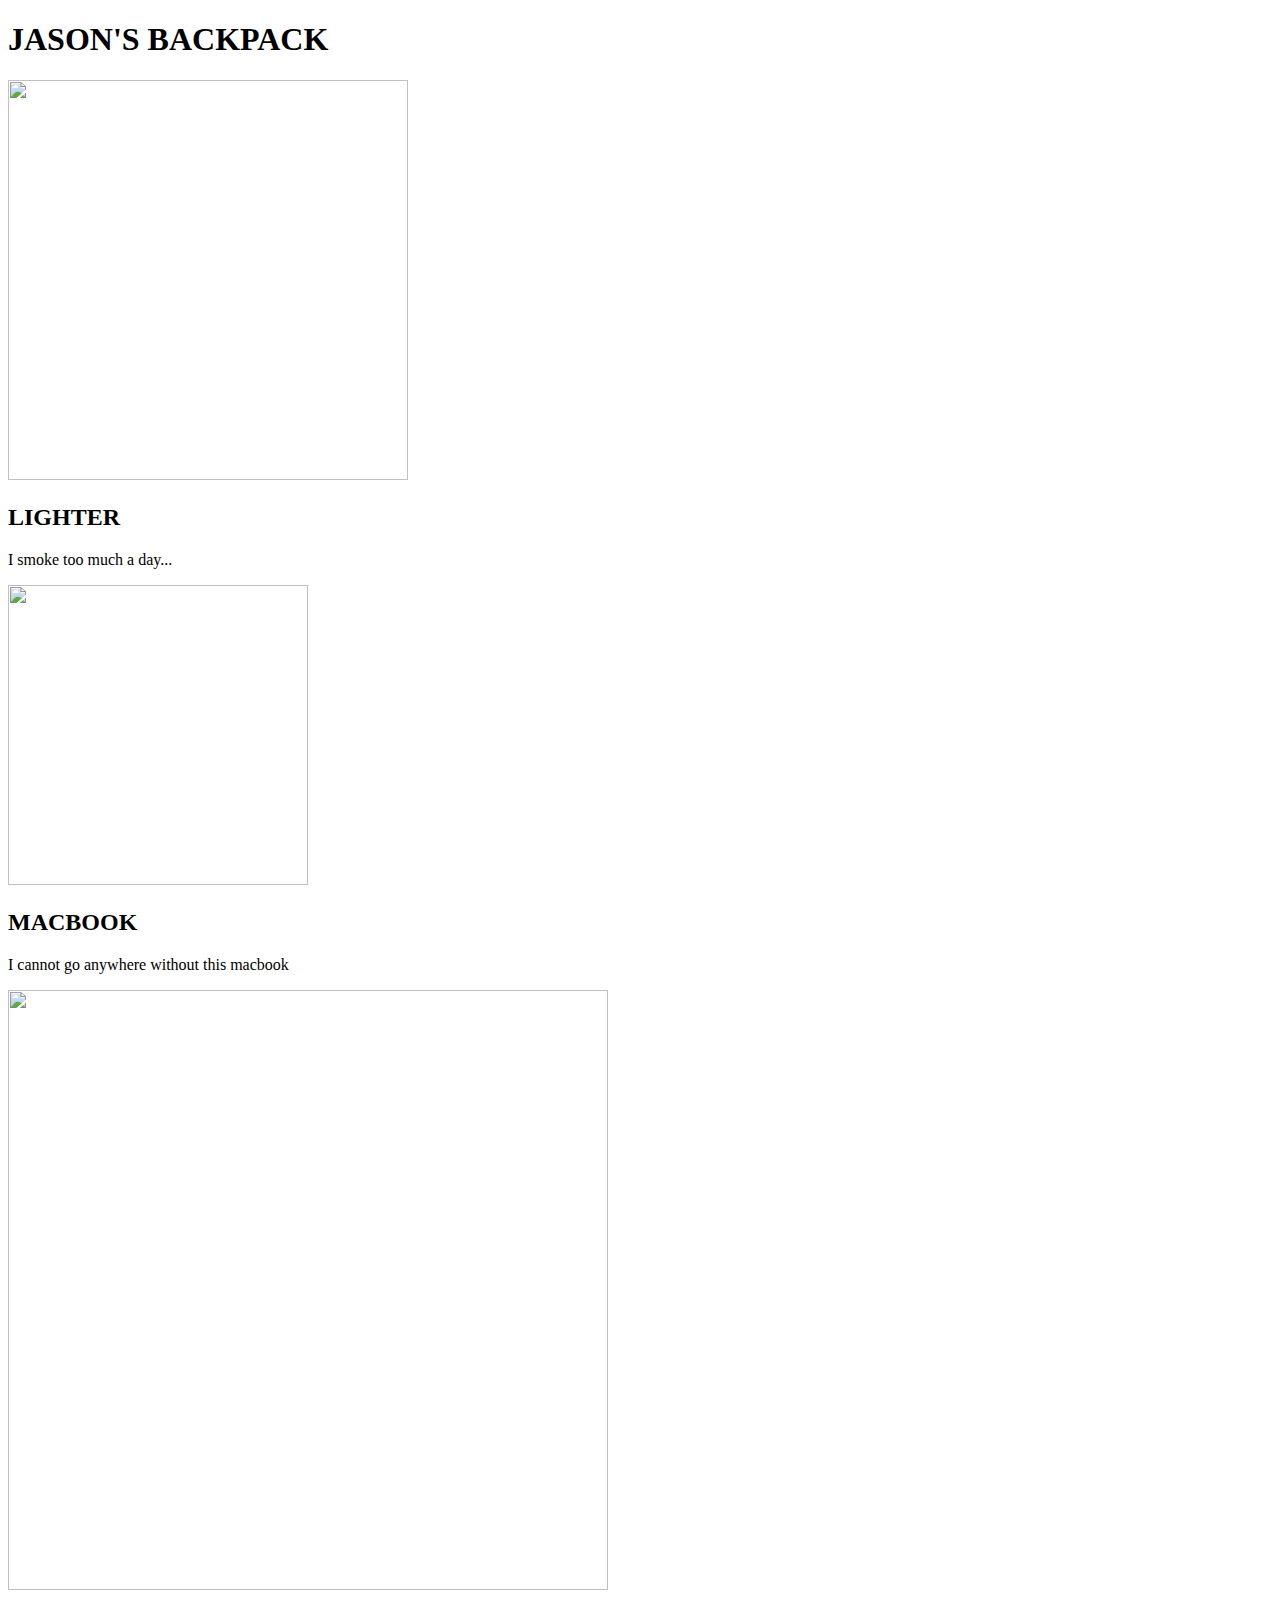
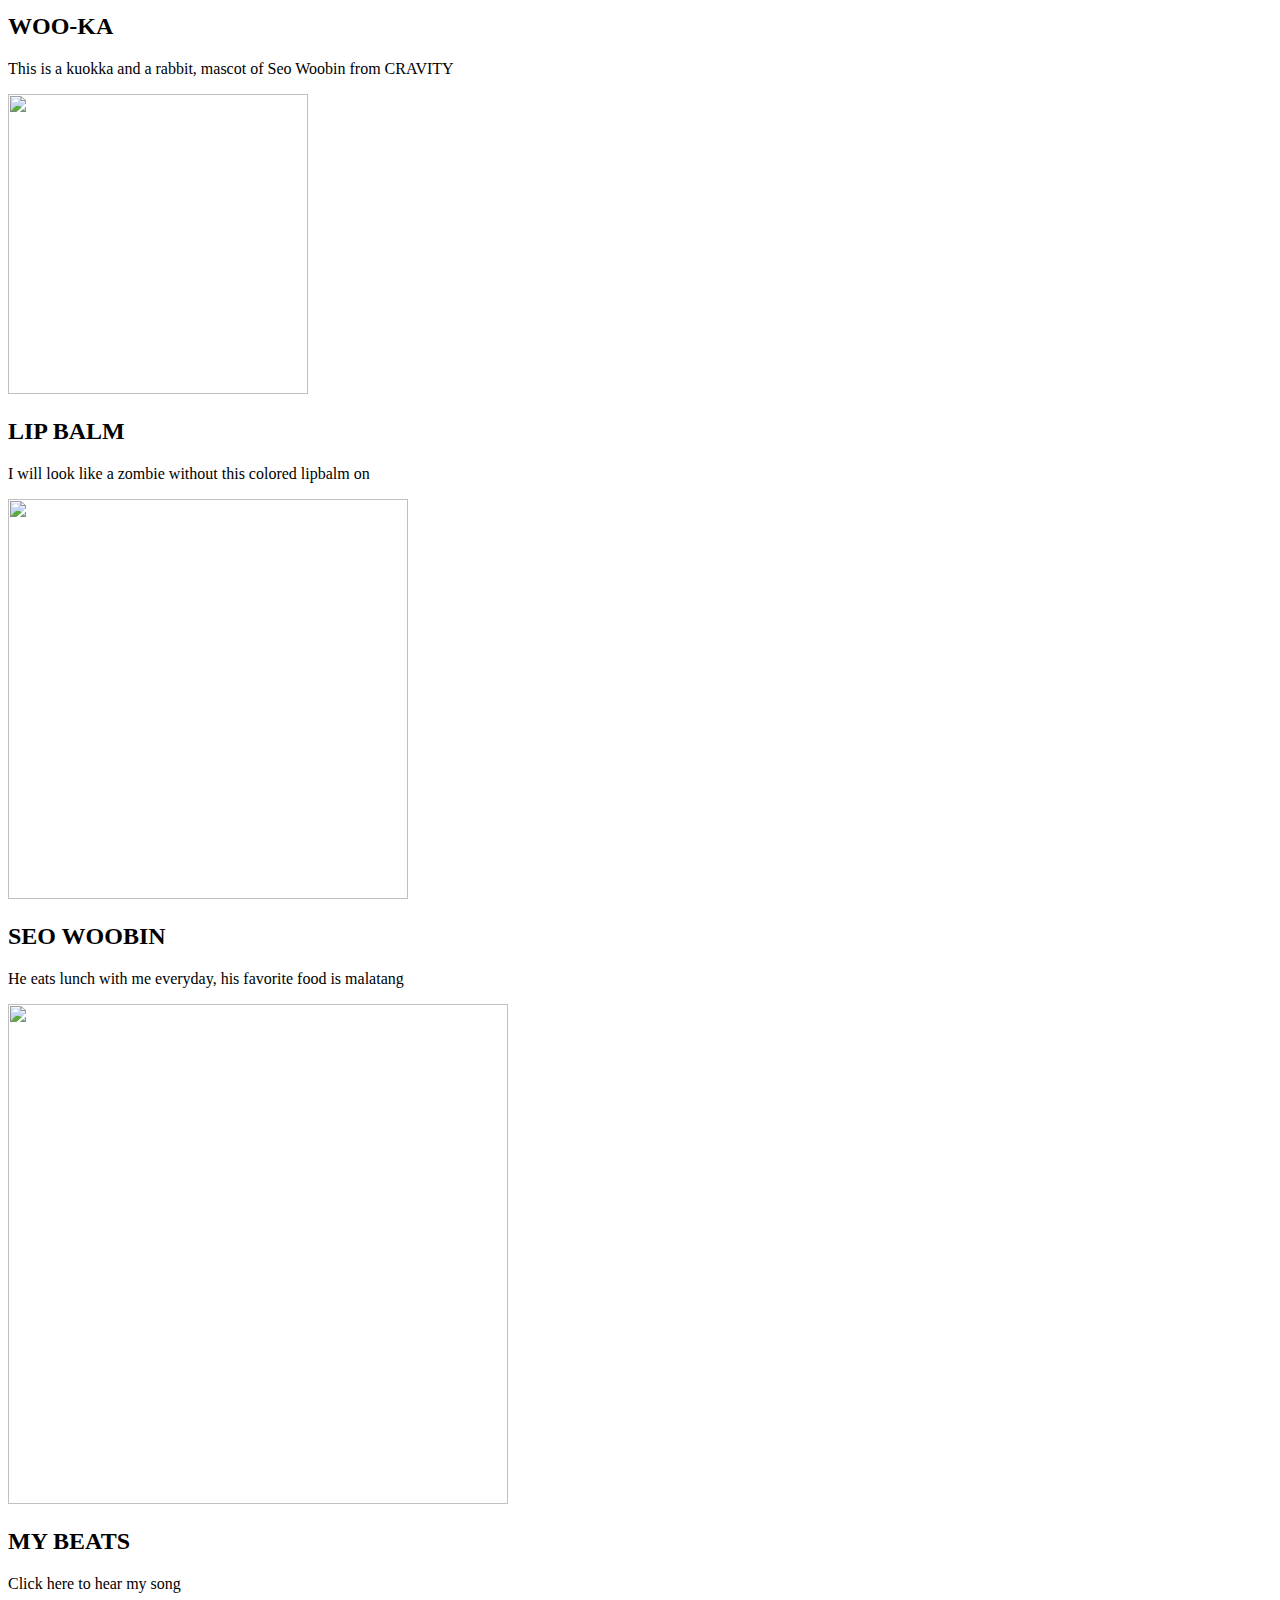
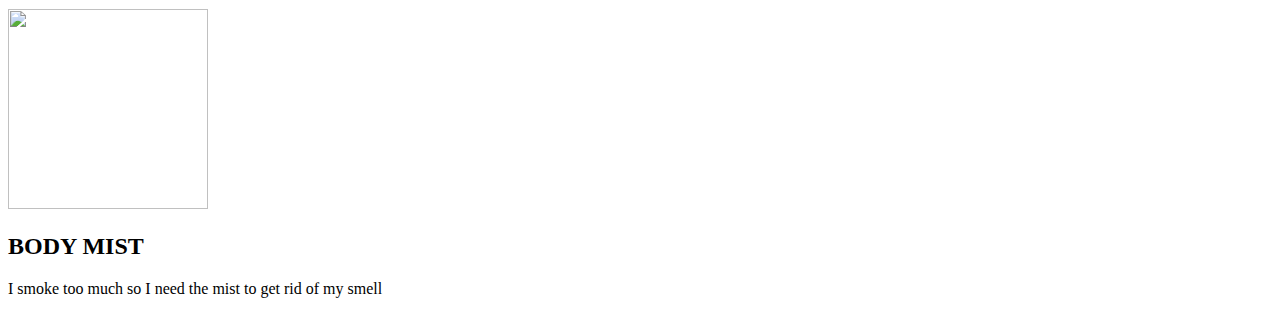
==== Jasonbackpack.html @ 84e1753e "Create Jasonbackpack.html" ====
<!DOCTYPE html>
<html><head><meta http-equiv="Content-Type" content="text/html; charset=UTF-8">
  <title>Jason's BACKPACK</title>

  
    <link rel="stylesheet" type="text/css" href="./mybag/style.css">
  </head>

  
<body data-new-gr-c-s-check-loaded="14.1111.0" data-gr-ext-installed="" style="">
<h1> JASON'S BACKPACK </h1>
  
  <div class="columns">
  
    <div class="column-item">

        <img width="400px" height="400px" src="./mybag/lighter.PNG">
        <h2>LIGHTER</h2>
         <p>I smoke too much a day...<p>
    </div>
    <div class="column-item">
      <img width="300px" height="300px" src="./mybag/laptop.PNG">
      <h2>MACBOOK</h2>
      <p>I cannot go anywhere without this macbook</p>
    </div>
    <div class="column-item">
      <img width="600px" height="600px" src="./mybag/wooka.PNG">
      <h2>WOO-KA</h2>
      <p>This is a kuokka and a rabbit, mascot of Seo Woobin from CRAVITY</p>
    </div>
    <div class="column-item">
      <img width="300px" height="300px" src="./mybag/lipstick.PNG">
      <h2>LIP BALM</h2>
      <p>I will look like a zombie without this colored lipbalm on</p>
    </div>
    <div class="column-item">
      <img width="400px" height="400px" src="./mybag/seowoobin.PNG">
      <h2>SEO WOOBIN </h2>
      <p>He eats lunch with me everyday, his favorite food is malatang</p>
    </div>
    <div class="column-item">
      <img width="500px" height="500px" src="./mybag/beats.PNG" onclick="playSong()">
      <audio id="song" src="./mybag/beatssong.mp3"></audio>
      <h2>MY BEATS</h2>
      <p>Click here to hear my song</p>
    </div>
    <div class="column-item">
      <img width="200px" height="200px" src="./mybag/bodymist.PNG">
      <h2>BODY MIST</h2>
      <p>I smoke too much so I need the mist to get rid of my smell</p>
    </div>
  </div>

  <script>
    function playSong() {
      var audio = event.target.nextElementSibling;
      audio.play();
    }
  </script>

</body><grammarly-desktop-integration data-grammarly-shadow-root="true"><template shadowrootmode="open"><style>
  div.grammarly-desktop-integration {
    position: absolute;
    width: 1px;
    height: 1px;
    padding: 0;
    margin: -1px;
    overflow: hidden;
    clip: rect(0, 0, 0, 0);
    white-space: nowrap;
    border: 0;
    -moz-user-select: none;
    -webkit-user-select: none;
    -ms-user-select:none;
    user-select:none;
  }

  div.grammarly-desktop-integration:before {
    content: attr(data-content);
  }
</style><div aria-label="grammarly-integration" role="group" tabindex="-1" class="grammarly-desktop-integration" data-content="{&quot;mode&quot;:&quot;full&quot;,&quot;isActive&quot;:true,&quot;isUserDisabled&quot;:false}"></div></template></grammarly-desktop-integration></html>
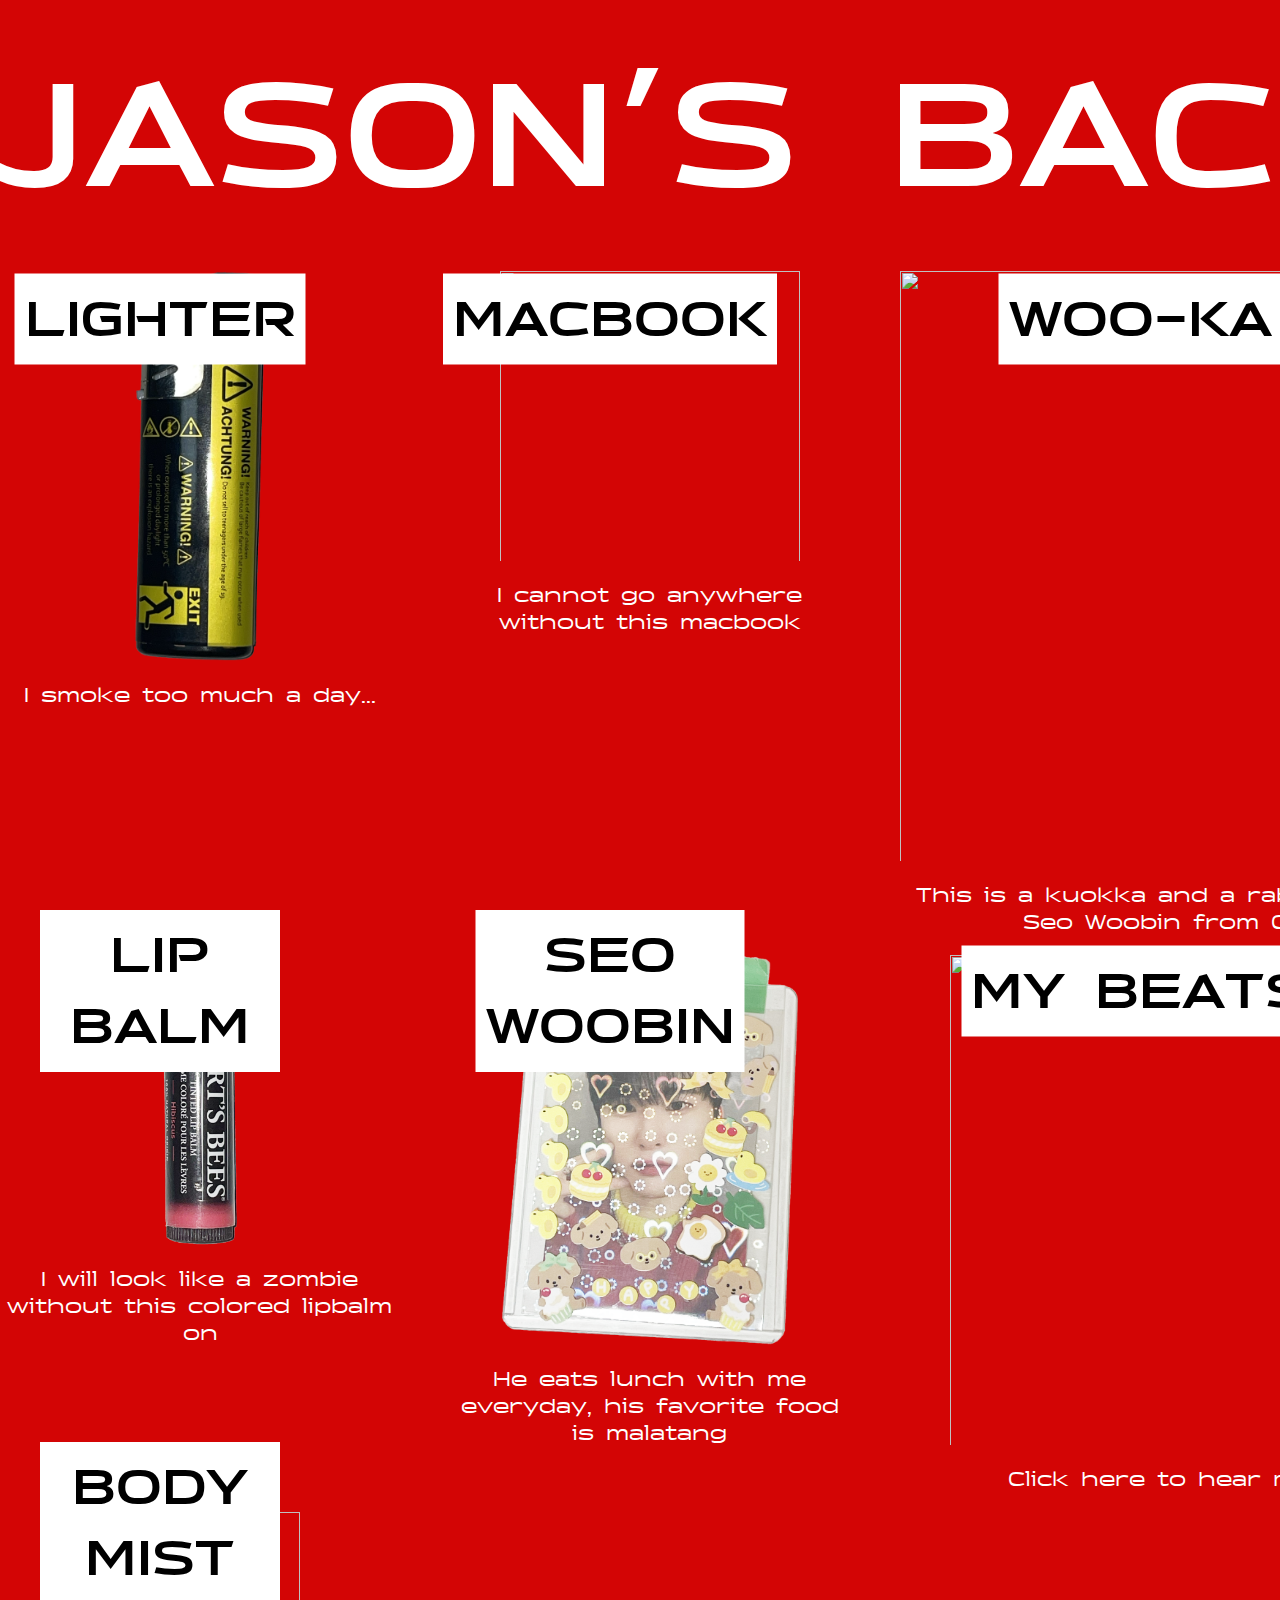
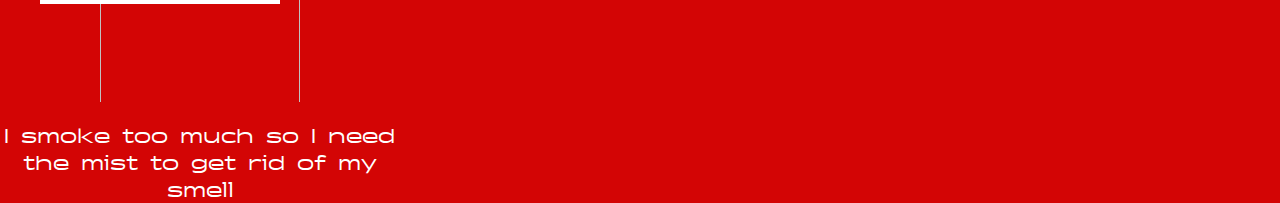
==== commit fd93144a: "Update Jasonbackpack.html" ====
--- a/Jasonbackpack.html
+++ b/Jasonbackpack.html
@@ -14,32 +14,32 @@
   
     <div class="column-item">
 
-        <img width="400px" height="400px" src="./mybag/lighter.PNG">
+        <img width="400px" height="400px" src="./mybag/lighter.png">
         <h2>LIGHTER</h2>
          <p>I smoke too much a day...<p>
     </div>
     <div class="column-item">
-      <img width="300px" height="300px" src="./mybag/laptop.PNG">
+      <img width="300px" height="300px" src="./mybag/laptop.png">
       <h2>MACBOOK</h2>
       <p>I cannot go anywhere without this macbook</p>
     </div>
     <div class="column-item">
-      <img width="600px" height="600px" src="./mybag/wooka.PNG">
+      <img width="600px" height="600px" src="./mybag/wooka.png">
       <h2>WOO-KA</h2>
       <p>This is a kuokka and a rabbit, mascot of Seo Woobin from CRAVITY</p>
     </div>
     <div class="column-item">
-      <img width="300px" height="300px" src="./mybag/lipstick.PNG">
+      <img width="300px" height="300px" src="./mybag/lipstick.png">
       <h2>LIP BALM</h2>
       <p>I will look like a zombie without this colored lipbalm on</p>
     </div>
     <div class="column-item">
-      <img width="400px" height="400px" src="./mybag/seowoobin.PNG">
+      <img width="400px" height="400px" src="./mybag/seowoobin.png">
       <h2>SEO WOOBIN </h2>
       <p>He eats lunch with me everyday, his favorite food is malatang</p>
     </div>
     <div class="column-item">
-      <img width="500px" height="500px" src="./mybag/beats.PNG" onclick="playSong()">
+      <img width="500px" height="500px" src="./mybag/beats.png" onclick="playSong()">
       <audio id="song" src="./mybag/beatssong.mp3"></audio>
       <h2>MY BEATS</h2>
       <p>Click here to hear my song</p>
--- a/mybag/style.css
+++ b/mybag/style.css
@@ -0,0 +1,114 @@
+@font-face {
+    font-family: 'yde_streetb';
+    src: url('ydestreetb-webfont.woff2') format('woff2'),
+         url('ydestreetb-webfont.woff') format('woff');
+    font-weight: normal;
+    font-style: normal;
+
+}
+
+
+
+
+@font-face {
+    font-family: 'yde_streetl';
+    src: url('ydestreetl-webfont.woff2') format('woff2'),
+         url('ydestreetl-webfont.woff') format('woff');
+    font-weight: normal;
+    font-style: normal;
+
+}
+
+* {
+	margin: 0px;
+	padding-top: 10px;
+	box-sizing: border-box;
+}
+
+body {
+	background: #D30505;
+	background-size: cover;
+}
+
+h1 {
+  color: white;
+  font-size: 150px;
+  font-weight: 100;
+  white-space: nowrap;
+  font-family: 'yde_streetb', monospace;
+}
+
+
+@keyframes scroll {
+  from {
+    transform: translateX(0);
+  }
+  to {
+    transform: translateX(calc(-100% - 30px));
+  }
+}
+
+.columns {
+  width: 100%; 
+  display: grid;
+  grid-template-columns: 1fr 1fr 1fr ;
+  column-gap: 50px;
+}
+
+ .column-item {
+    position: relative;
+    text-align: center;
+  }
+
+  .column-item img {
+    display: block;
+    margin: 0 auto;
+  }
+
+  .column-item h2 {
+    position: absolute;
+    top: 10%;
+    left: 40%;
+    transform: translate(-50%, -50%);
+    margin: 0;
+    padding: 10px;
+    background-color: white;
+    z-index: 1;
+  }
+
+  .column-item p {
+    margin-top: 10px;
+    text-align: center;
+  }
+
+h2 {
+	color: black;
+	font-size: 50px;
+	font-weight: 20;
+	font-family: 'yde_streetb', monospace;
+	font-stretch: ultra-condensed;
+}
+p {
+  font-family: 'yde_streetl', monospace;
+  color: white;
+  font-size: 20px;
+  font-weight: 20;
+  font-stretch: ultra-expanded;
+}
+
+img:hover {
+  opacity: 0.5;
+}
+]
+    .song-container {
+      position: relative;
+      display: inline-block;
+    }
+
+    .song-container audio {
+      display: none;
+    }
+
+    .song-container img {
+      cursor: pointer;
+    }